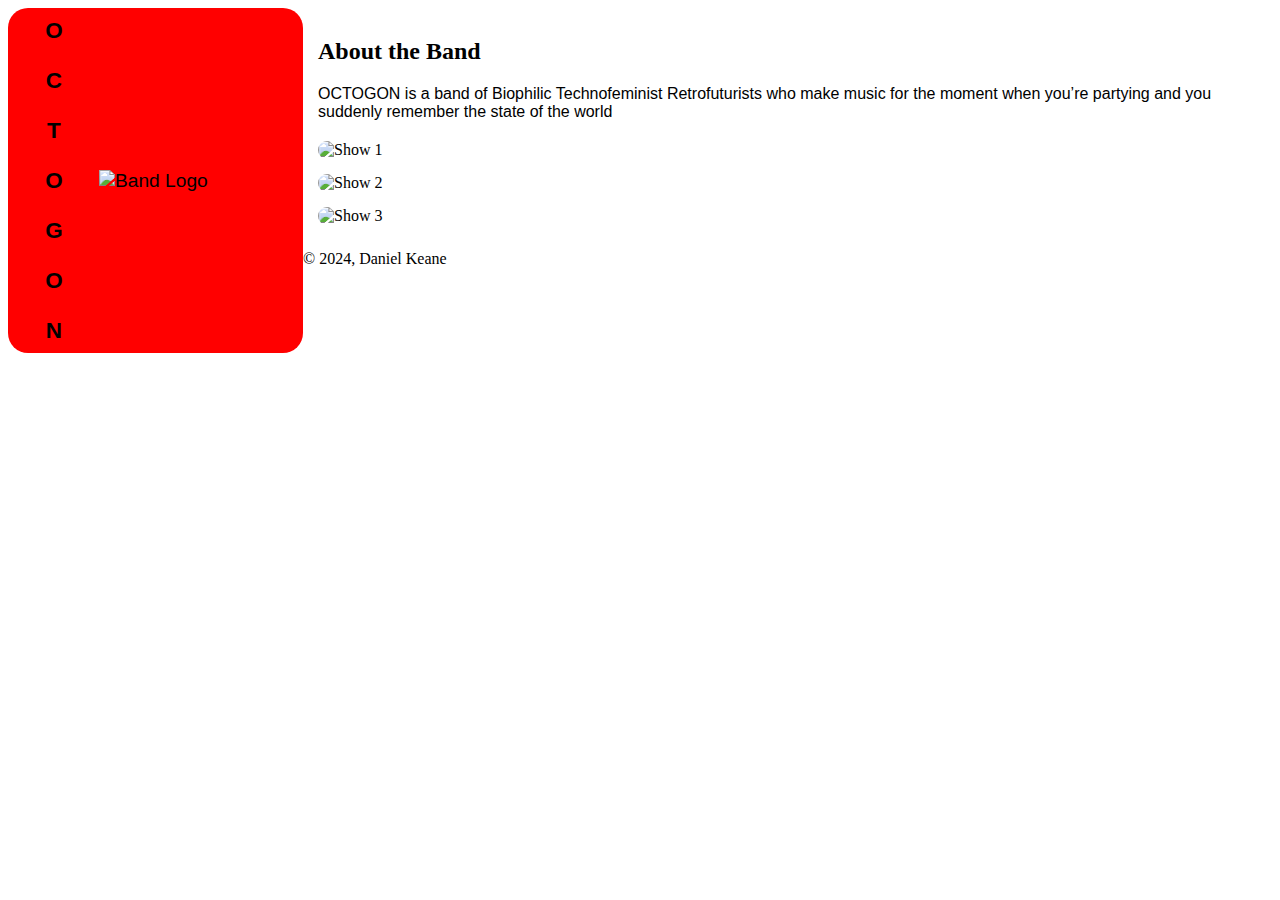
==== about.html @ 0796ff8a "Add files via upload" ====
<!DOCTYPE html>
<html lang="en">
<head>
    <meta charset="UTF-8">
    <meta name="viewport" content="width=device-width, initial-scale=1.0">
    <title>The Ladies</title>
    <link rel="stylesheet" href="style.css">
    <style>
        #left {
            float: left;
            width: 275px;
            background-color: red;
            border-radius: 20px;
            font-style: cursive;
            font-family: 'Gill Sans', 'Gill Sans MT', Calibri, 'Trebuchet MS', sans-serif;
            font-size: larger;
            display: flex;
            align-items: center;
            padding: 10px;
            gap: 10px;
        }
        #about-main {
            margin-left: 300px; 
            padding: 10px;
        }
        .bio {
            font-family: Arial, sans-serif;
            font-size: 1rem;
            margin-bottom: 20px;
        }
        .show-images img {
            width: 100%;
            max-width: 400px;
            margin-bottom: 15px;
            border-radius: 10px;
            display: block;
        }
    </style>
</head>
<body>


    <div id="left">
        <h3 style="writing-mode: vertical-lr; text-orientation: upright;">
            O C T O G O N
        </h3>
        <div class="band-logo">
            <img src="c:/Users/Dan/Pictures/octogon 4.jfif" alt="Band Logo" style="width: 195px;">
        </div>
    </div>
    <div id="about-main">
        <h2>About the Band</h2>
        <p class="bio">
            OCTOGON is a band of Biophilic Technofeminist Retrofuturists who make music for the moment when you’re partying and you suddenly remember the state of the world
        </p>

        <div class="show-images">
            <img src="c:\Users\Dan\Pictures\octogon 1.jpg" alt="Show 1">
            <img src="c:\Users\Dan\Pictures\octogon 2.jpg" alt="Show 2">
            <img src="c:\Users\Dan\Pictures\Octogon 2024.jpg" alt="Show 3">
        </div>
    </div>
    <footer>
        &copy; 2024, Daniel Keane
    </footer>
</body>
</html>
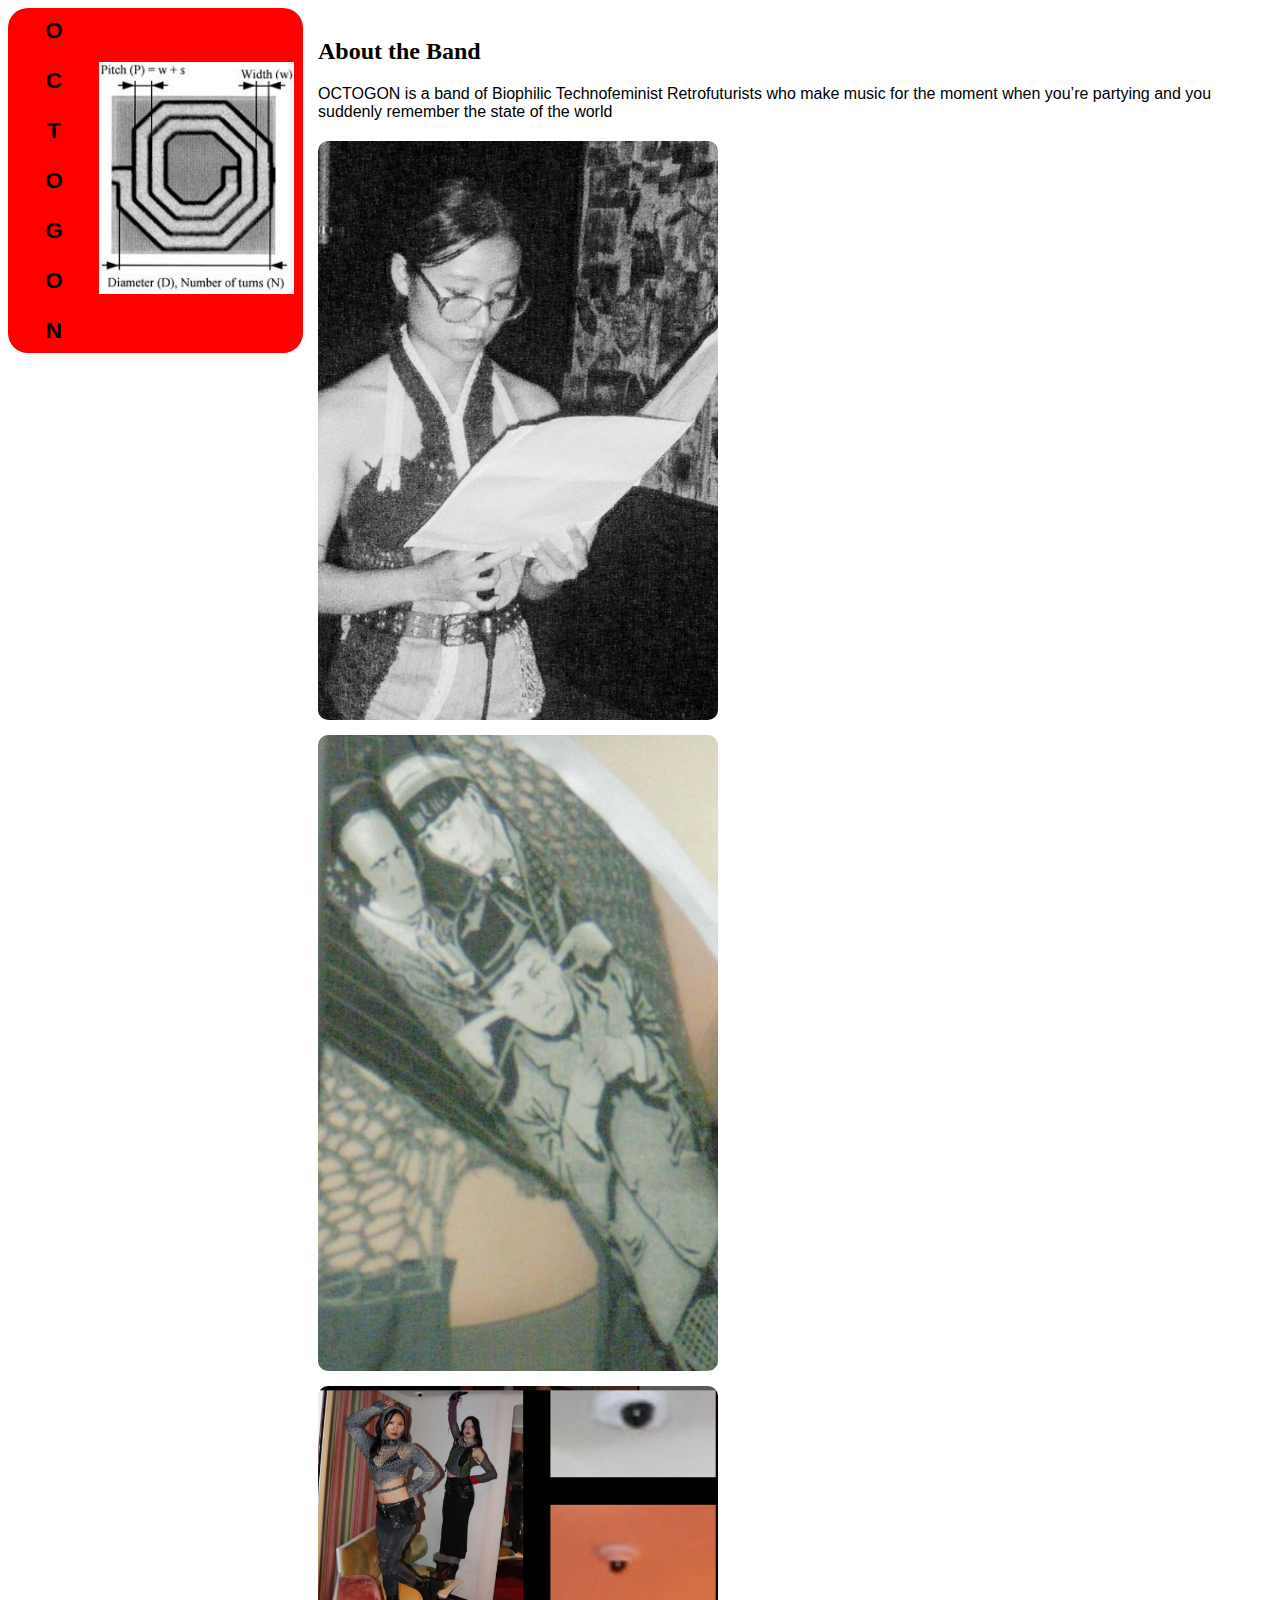
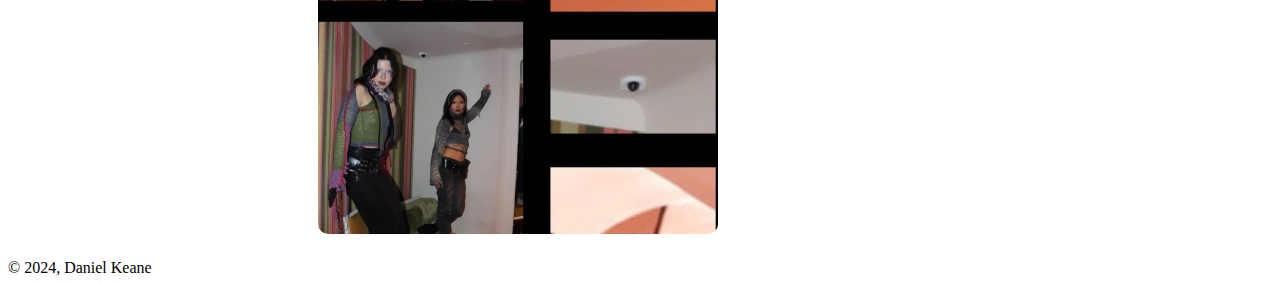
==== commit 37af6bbb: "Add files via upload" ====
--- a/about.html
+++ b/about.html
@@ -45,7 +45,7 @@
             O C T O G O N
         </h3>
         <div class="band-logo">
-            <img src="c:/Users/Dan/Pictures/octogon 4.jfif" alt="Band Logo" style="width: 195px;">
+            <img src="octogon 4.jfif" alt="Band Logo" style="width: 195px;">
         </div>
     </div>
     <div id="about-main">
@@ -55,9 +55,9 @@
         </p>
 
         <div class="show-images">
-            <img src="c:\Users\Dan\Pictures\octogon 1.jpg" alt="Show 1">
-            <img src="c:\Users\Dan\Pictures\octogon 2.jpg" alt="Show 2">
-            <img src="c:\Users\Dan\Pictures\Octogon 2024.jpg" alt="Show 3">
+            <img src="octogon 1.jpg" alt="Show 1">
+            <img src="octogon 2.jpg" alt="Show 2">
+            <img src="Octogon 2024.jpg" alt="Show 3">
         </div>
     </div>
     <footer>
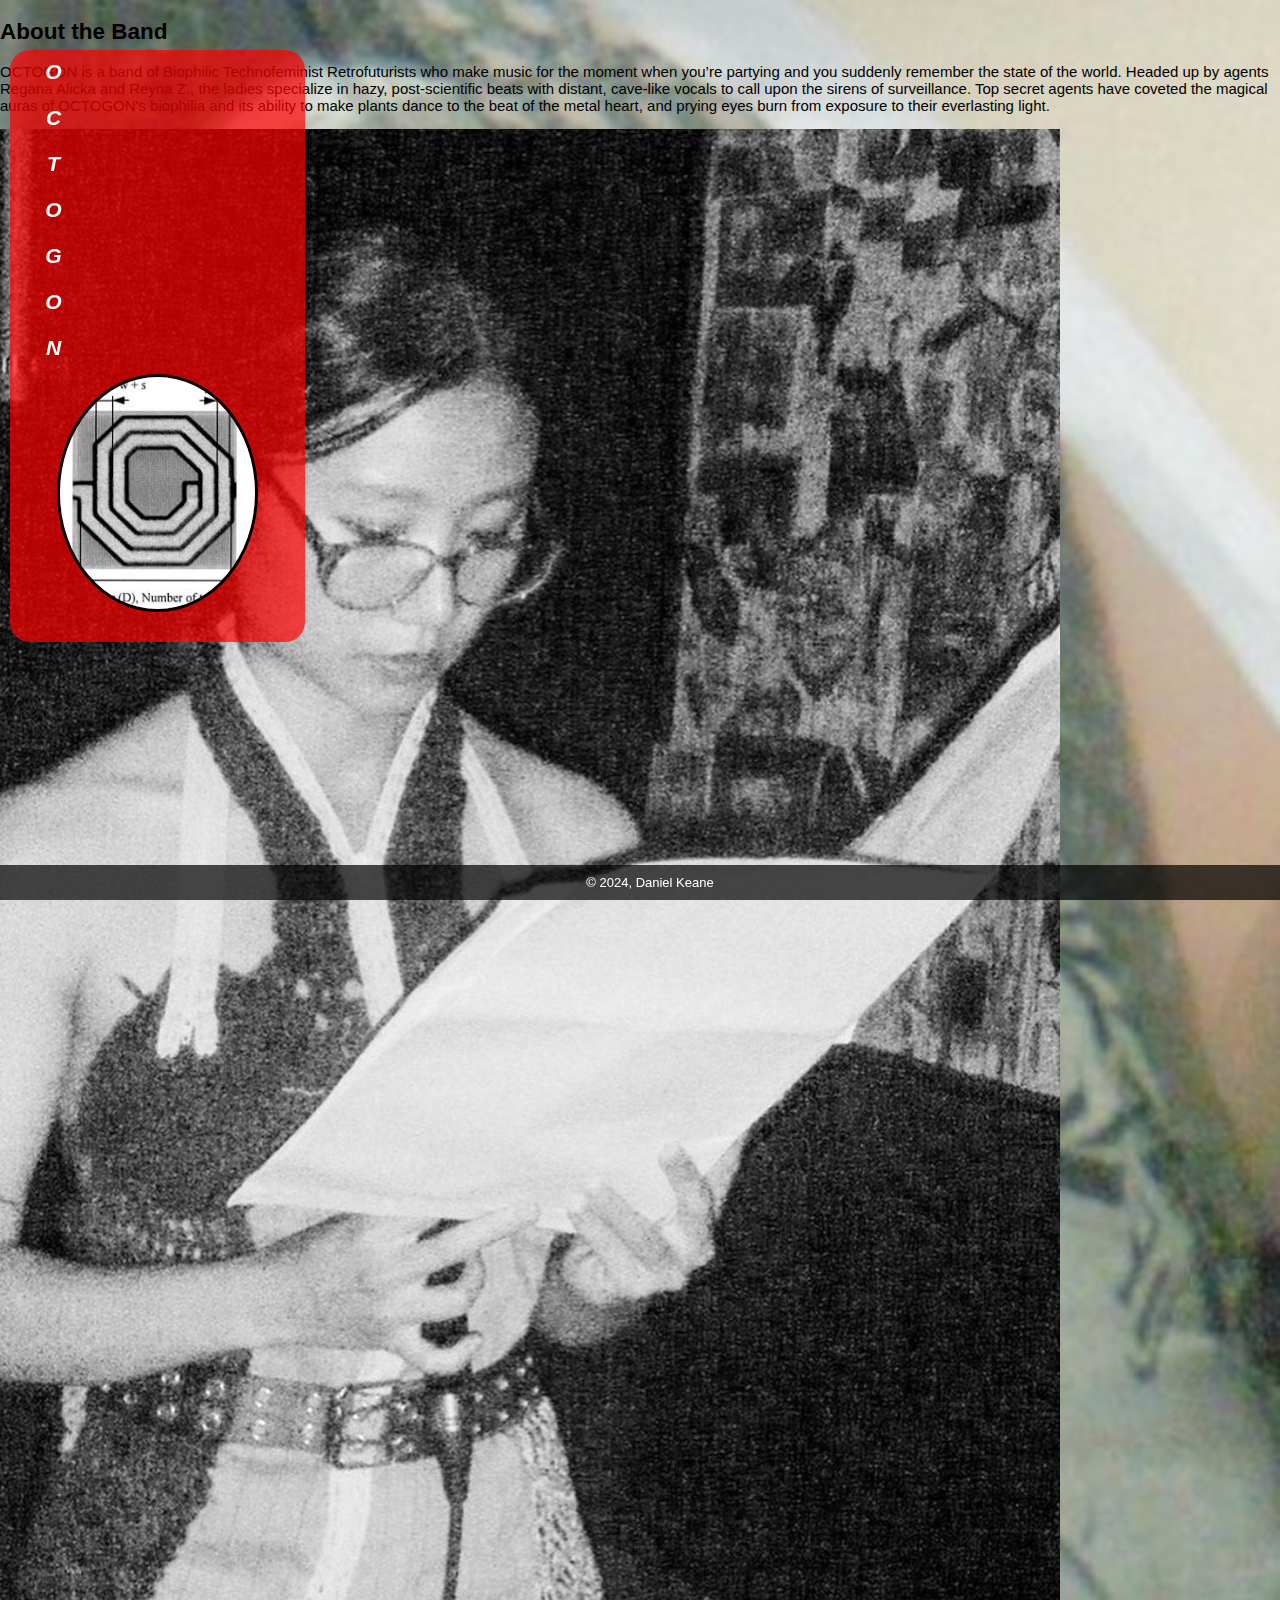
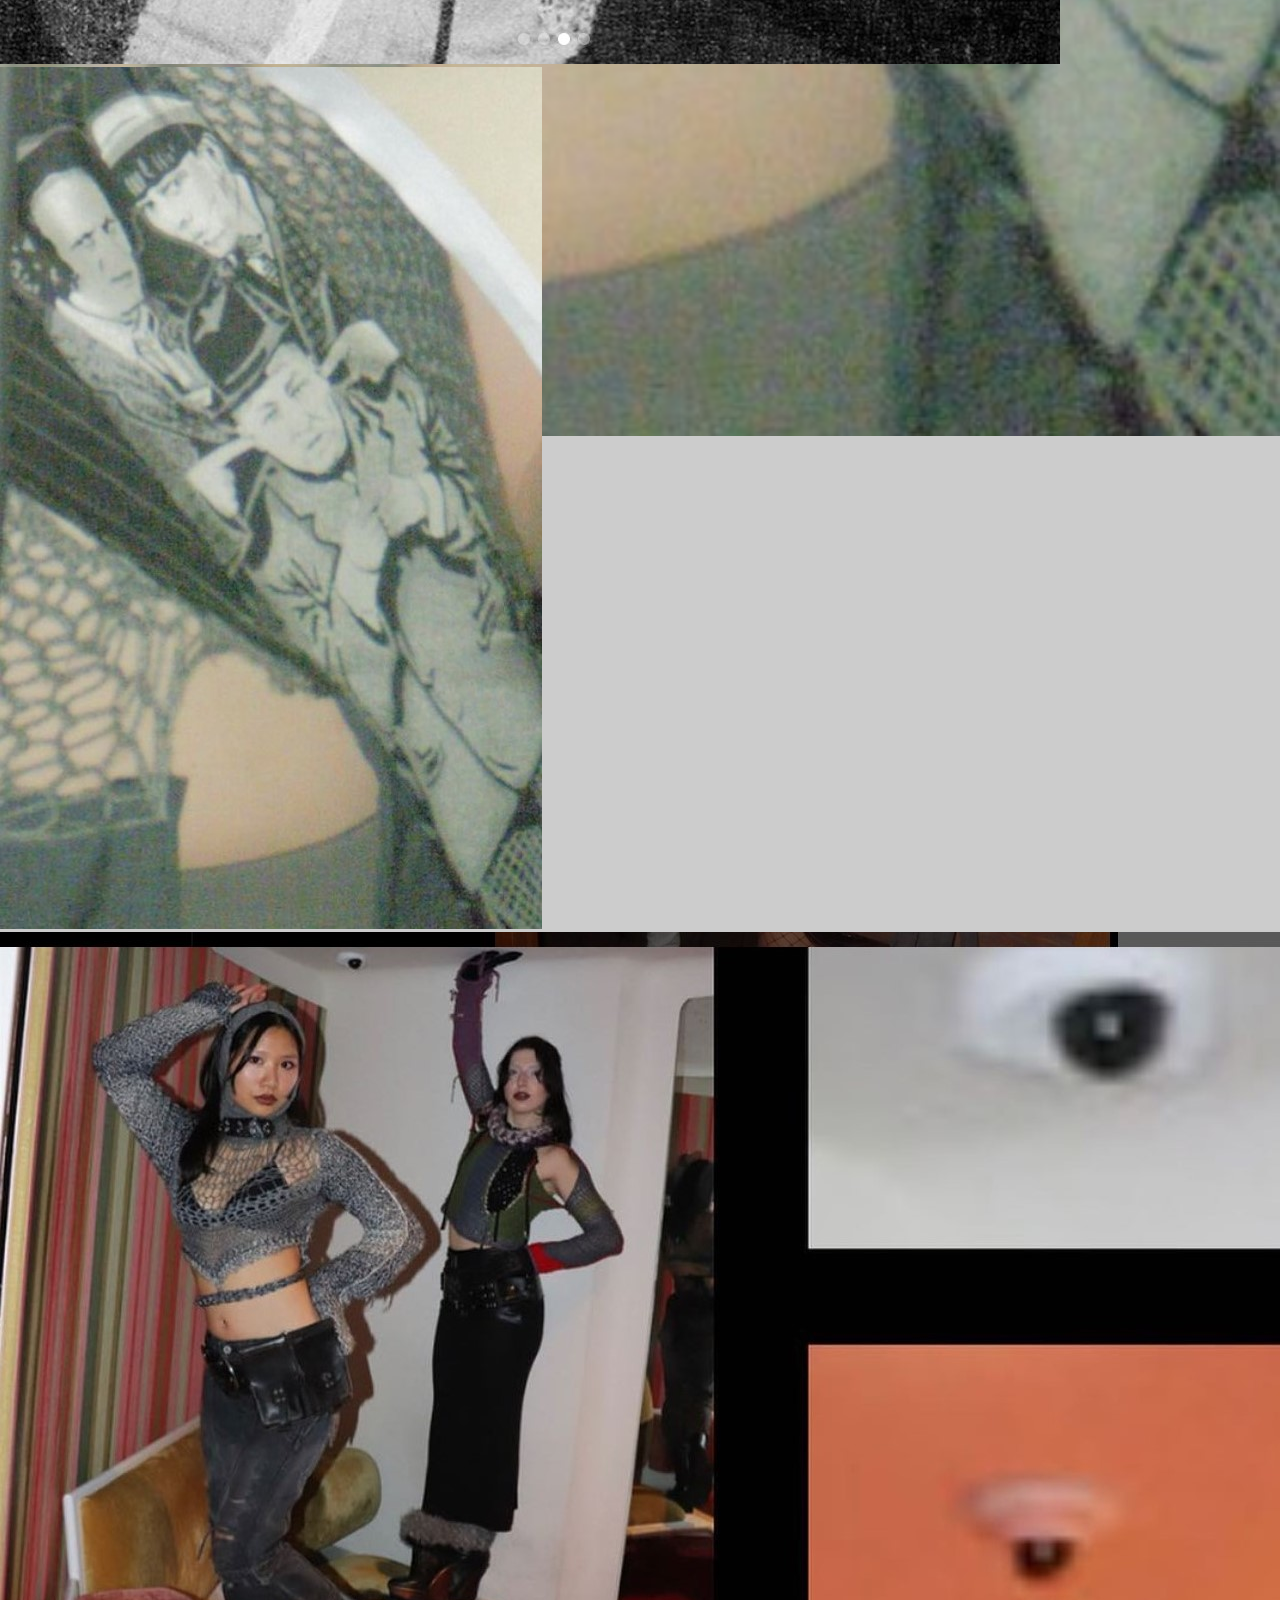
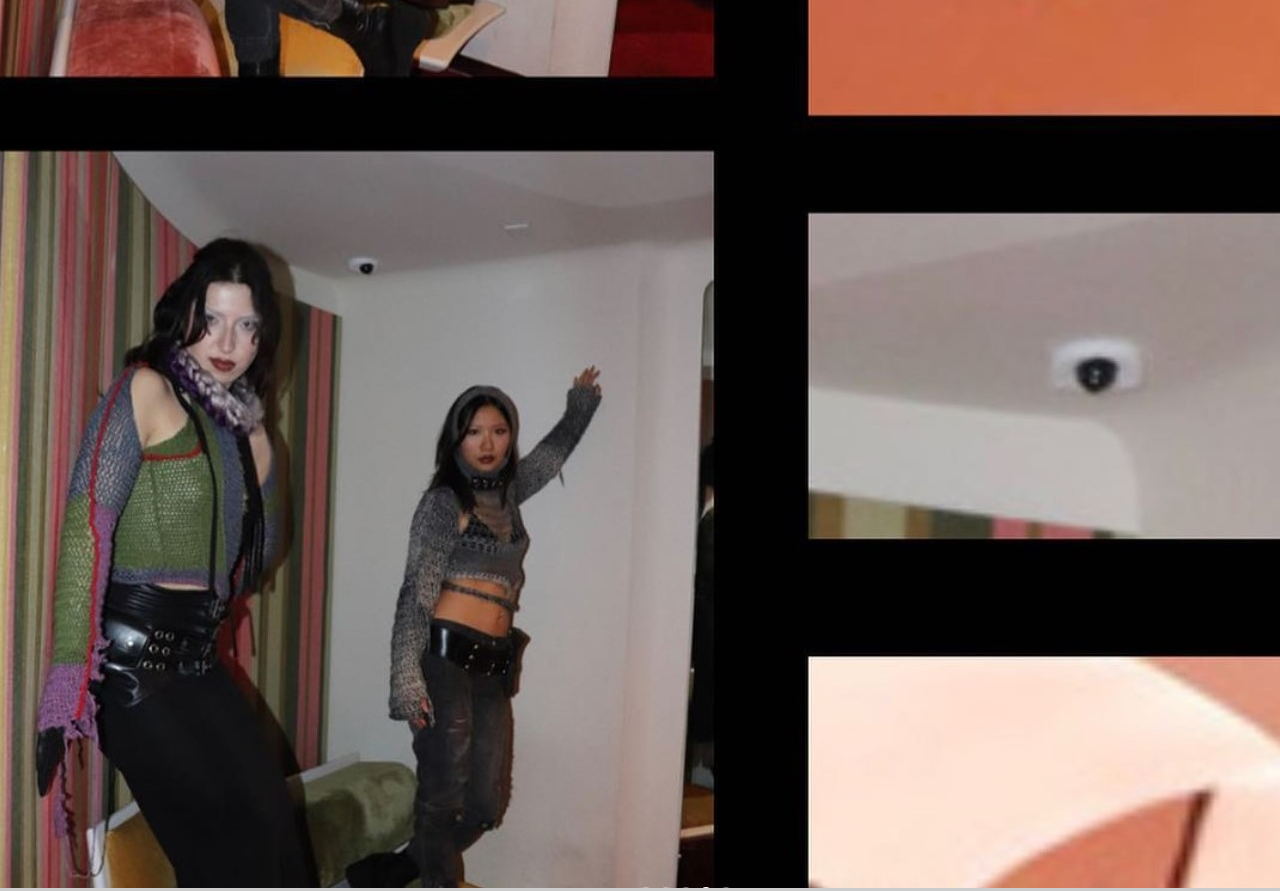
==== commit c5f0c296: "Add files via upload" ====
--- a/about.html
+++ b/about.html
@@ -4,44 +4,11 @@
     <meta charset="UTF-8">
     <meta name="viewport" content="width=device-width, initial-scale=1.0">
     <title>The Ladies</title>
-    <link rel="stylesheet" href="style.css">
-    <style>
-        #left {
-            float: left;
-            width: 275px;
-            background-color: red;
-            border-radius: 20px;
-            font-style: cursive;
-            font-family: 'Gill Sans', 'Gill Sans MT', Calibri, 'Trebuchet MS', sans-serif;
-            font-size: larger;
-            display: flex;
-            align-items: center;
-            padding: 10px;
-            gap: 10px;
-        }
-        #about-main {
-            margin-left: 300px; 
-            padding: 10px;
-        }
-        .bio {
-            font-family: Arial, sans-serif;
-            font-size: 1rem;
-            margin-bottom: 20px;
-        }
-        .show-images img {
-            width: 100%;
-            max-width: 400px;
-            margin-bottom: 15px;
-            border-radius: 10px;
-            display: block;
-        }
-    </style>
+    <link rel="stylesheet" href="octogonstyle.css">
 </head>
 <body>
-
-
     <div id="left">
-        <h3 style="writing-mode: vertical-lr; text-orientation: upright;">
+        <h3 style="writing-mode: vertical-lr; text-orientation:upright;">
             O C T O G O N
         </h3>
         <div class="band-logo">
@@ -51,9 +18,10 @@
     <div id="about-main">
         <h2>About the Band</h2>
         <p class="bio">
-            OCTOGON is a band of Biophilic Technofeminist Retrofuturists who make music for the moment when you’re partying and you suddenly remember the state of the world
+            OCTOGON is a band of Biophilic Technofeminist Retrofuturists who make music for the moment when you’re partying and you suddenly remember the state of the world. Headed up by agents Regana Alicka and Reyna Z., 
+            the ladies specialize in hazy, post-scientific beats with distant, cave-like vocals to call upon the sirens of surveillance. Top secret agents have coveted the magical auras of 
+            OCTOGON's biophilia and its ability to make plants dance to the beat of the metal heart, and prying eyes burn from exposure to their everlasting light.
         </p>
-
         <div class="show-images">
             <img src="octogon 1.jpg" alt="Show 1">
             <img src="octogon 2.jpg" alt="Show 2">
--- a/octogonstyle.css
+++ b/octogonstyle.css
@@ -0,0 +1,156 @@
+body {
+    background-color: #cccccc;
+    background-image: url('octogon 2.jpg');
+    background-attachment: fixed;
+    background-repeat: no-repeat;
+    background-size: cover;
+    font-family: Helvetica, Arial, sans-serif;
+    font-size: 15px;
+    margin: 0;
+    color: black;
+}
+
+/* Fixed Banner for Navigation */
+#right {
+    position: fixed;
+    top: 10px;
+    right: 10px;
+    background-color: rgba(0, 0, 0, 0.7);
+    border-radius: 5px;
+    color: white;
+    text-align: center;
+    padding: 10px;
+    z-index: 10;
+}
+
+#right a {
+    color: white;
+    text-decoration: none;
+    font-family: monospace;
+    margin: 0 5px;
+    transition: color 0.3s;
+}
+
+#right a:hover {
+    color: #02b3b0; /* Highlight color */
+}
+
+/* Sidebar Styling */
+#left {
+    position: fixed;
+    top: 50px;
+    left: 10px;
+    width: 275px;
+    background-color: rgba(255, 0, 0, 0.7);
+    border-radius: 20px;
+    font-style: italic;
+    font-family: 'Gill Sans', sans-serif;
+    font-size: larger;
+    padding: 10px;
+    text-align: center;
+    color: white;
+    z-index: 10;
+}
+
+#left img {
+    border-radius: 50%;
+    margin: 15px 0;
+    border: 3px solid black;
+}
+
+/* Main Content Area */
+#main {
+    margin: 100px 20px;
+    padding-right: 130px;
+}
+
+#main p {
+    font-family: monospace;
+    font-size: 16px;
+    text-align: center;
+    color: black;
+    text-decoration: none;
+}
+
+.center-image {
+    display: flex;
+    justify-content: center;
+    gap: 20px;
+    margin-top: 20px;
+}
+
+.center-image img {
+    width: 160px;
+    border: 2px solid black;
+    border-radius: 10px;
+    filter: grayscale(85%);
+    opacity: 0.9;
+    transition: all 0.3s;
+}
+
+.center-image img:hover {
+    filter: grayscale(0%);
+    opacity: 1;
+    transform: scale(1.1);
+}
+
+/* Footer */
+footer {
+    text-align: center;
+    padding: 10px;
+    background-color: rgba(0, 0, 0, 0.7);
+    color: white;
+    font-size: small;
+    position: fixed;
+    bottom: 0;
+    width: 100%;
+}
+
+.octagon-container {
+    position: absolute;
+    left: 50%;
+    top: 50%;
+    transform: translate(-50%, -50%);
+    width: 20em;
+    height: 20em;
+    background: transparent;
+    clip-path: polygon(
+        50% 0%,    /* Top */
+        85% 15%,   /* Top-Right */
+        100% 50%,  /* Right */
+        85% 85%,   /* Bottom-Right */
+        50% 100%,  /* Bottom */
+        15% 85%,   /* Bottom-Left */
+        0% 50%,    /* Left */
+        15% 15%    /* Top-Left */
+    );
+    border: dashed 2px black;
+    display: flex;
+    justify-content: center;
+    align-items: center;
+}
+
+/* Position Links on Octagon Vertices */
+.octagon-container a {
+    position: absolute;
+    text-align: center;
+    color: white;
+    font-family: monospace;
+    text-decoration: none;
+    transition: transform 0.3s, color 0.3s;
+}
+
+.octagon-container a:hover {
+    color: red;
+    transform: scale(1.2);
+}
+
+/* Define Positions for Each Vertex */
+.octagon-container .deg0 { top: 0%; left: 50%; transform: translate(-50%, -50%); }
+.octagon-container .deg45 { top: 15%; right: 15%; transform: translate(50%, -50%); }
+.octagon-container .deg90 { top: 50%; right: 0%; transform: translate(50%, -50%); }
+.octagon-container .deg135 { bottom: 15%; right: 15%; transform: translate(50%, 50%); }
+.octagon-container .deg180 { bottom: 0%; left: 50%; transform: translate(-50%, 50%); }
+.octagon-container .deg225 { bottom: 15%; left: 15%; transform: translate(-50%, 50%); }
+.octagon-container .deg270 { top: 50%; left: 0%; transform: translate(-50%, -50%); }
+.octagon-container .deg315 { top: 15%; left: 15%; transform: translate(-50%, -50%); }